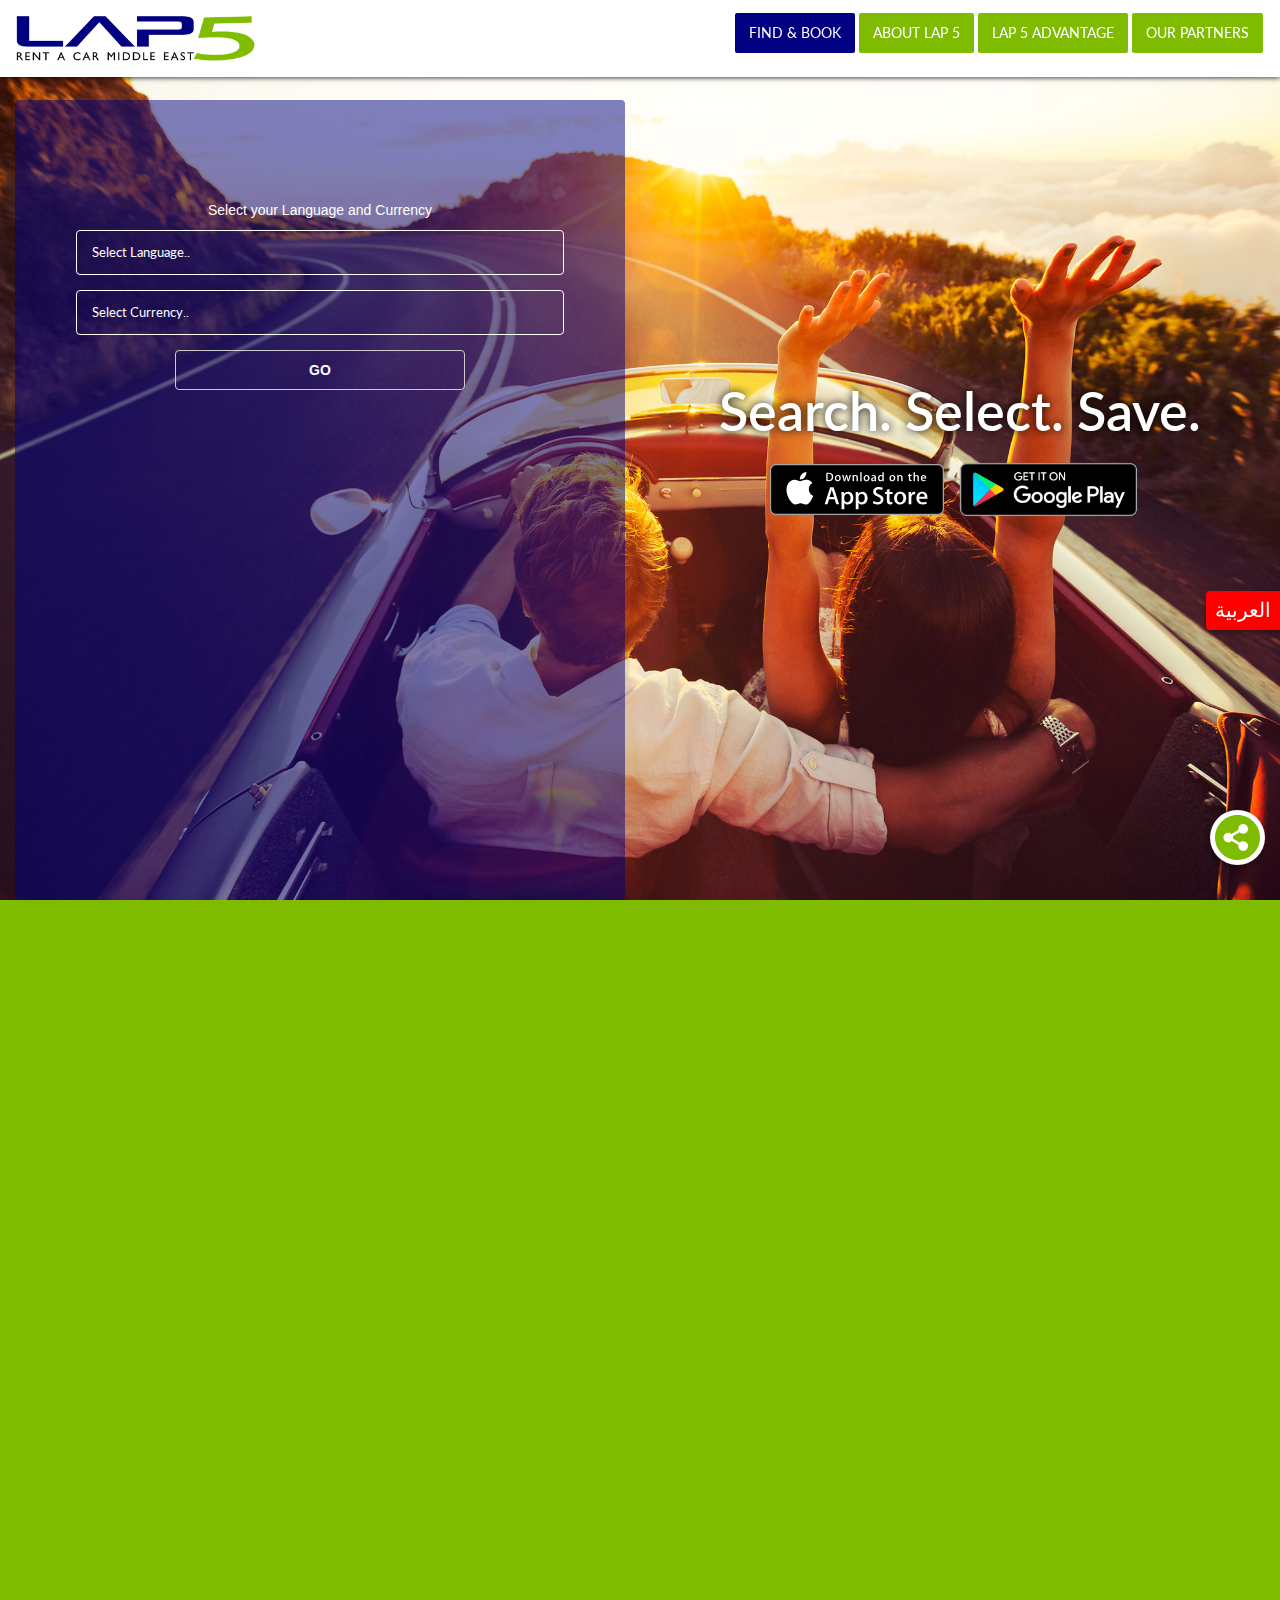
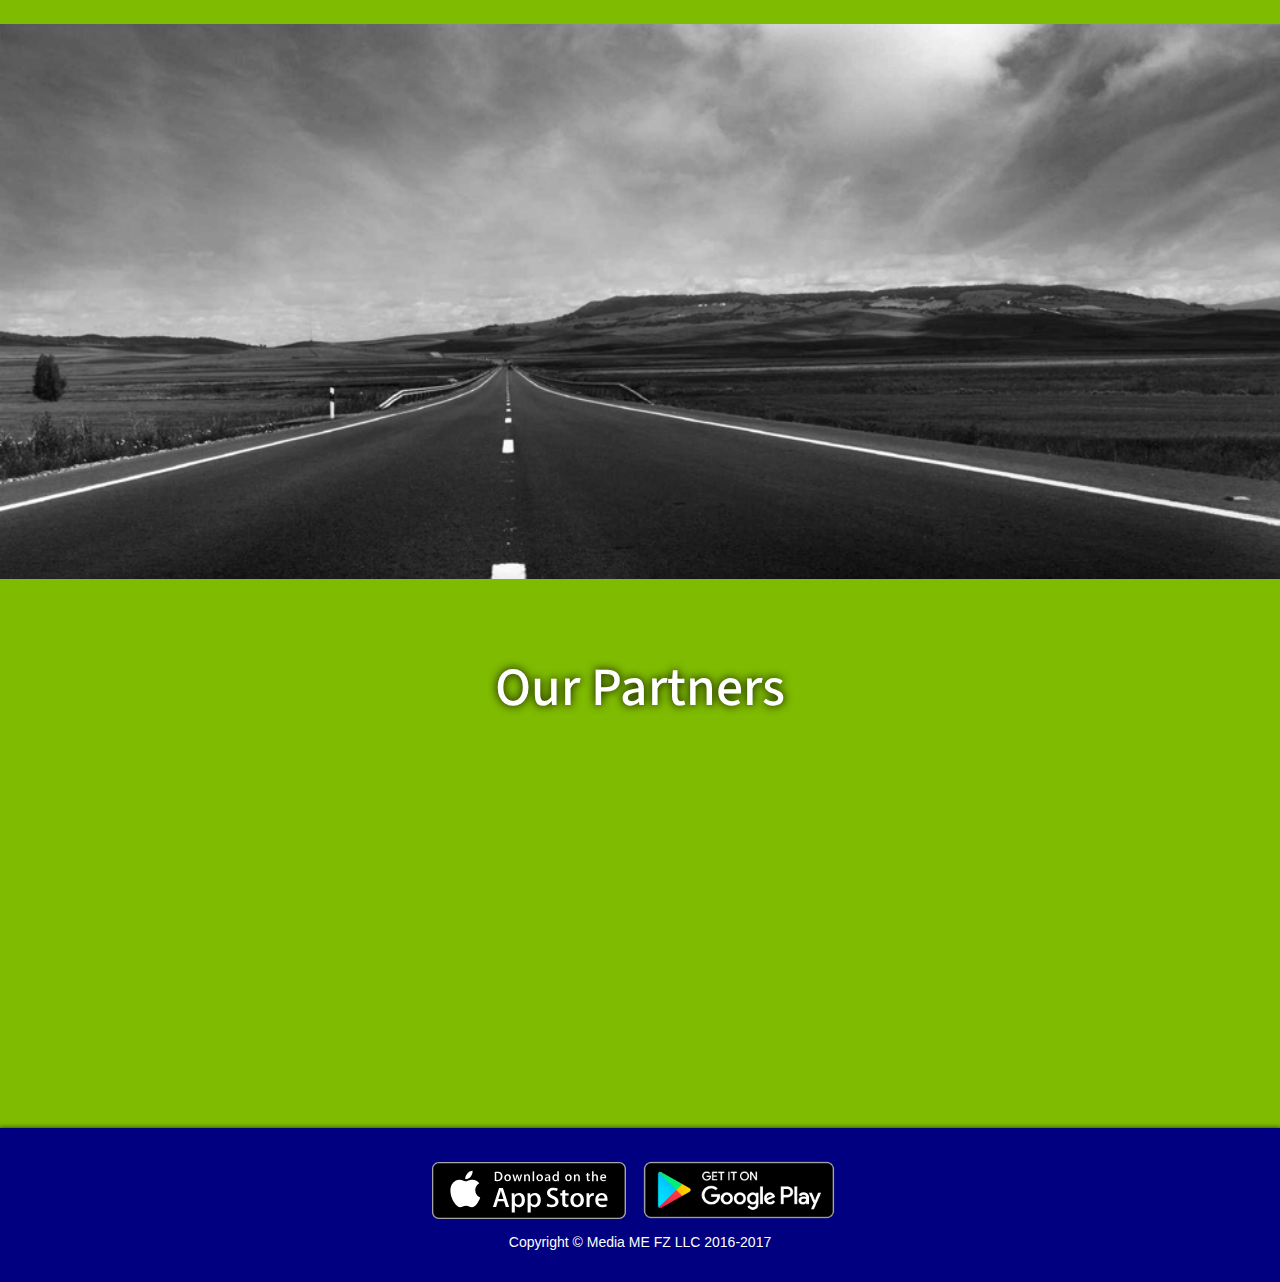
==== index.html @ 5e61e44e "changed the image and landuage test" ====
<!DOCTYPE html>
<html>
  <head>
    <meta charset="utf-8">
    <title>Lap 5 Rent A Car | Home Page</title>
    <link rel="icon" href="image/lap5_favicon.png" type="image/png">
    <meta name="description" content="Home Page of Lap5 Rent A Car, a middle east rent a car company ">
    <meta name="keywords" content="Websites,Web apps,Mobile Apps">
    <meta name="author" content="Nasruddin Shah">
    <meta name="robot" content="index,follow">
    <meta name="DC.title" content="We serve lap5 web, android and iOS apps to rent a car in middle east"/>
    <meta http-equiv="X-UA-Compatible" content="IE=edge">
    <!-- <link rel="icon" href="image/favicon.gif" type="image/gif"> -->
    <!-- <meta name="viewport" content="width=device-width, initial-scale=1.0"> -->
    <meta name="viewport" content="width=device-width, initial-scale=1.0, minimum-scale=1.0, user-scalable=yes"/>
    <link href="https://fonts.googleapis.com/css?family=Lato|Source+Sans+Pro:200" rel="stylesheet">
    <link rel="stylesheet" type="text/css" href="css/bootstrap.min.css">
    <!-- <link rel="stylesheet" href="css/reset.css" media="screen" title="no title"> -->
    <link rel="stylesheet" href="css/main.css" media="screen" title="no title">
    <script type="text/javascript" src="js/jquery-3.1.0.min.js"></script>
    <script type="text/javascript" src="js/bootstrap.min.js"></script>
    <script src="js/scrollreveal.min.js" type="text/javascript"></script>
    <script type="text/javascript" src="js/script.js"></script>
    <script type="text/javascript">
      window.onload = function() {
        $("#loader").fadeOut("slow");

        var key_val = {
          "BH" : {"country":"BH","currency":"BHD","language":"AR"},
          "EG" : {"country":"EG","currency":"EGP","language":"AR"},
          "JO" : {"country":"JO","currency":"JOD","language":"AR"},
          "KW" : {"country":"KW","currency":"KWD","language":"AR"},
          "LB" : {"country":"LB","currency":"LBP","language":"AR"},
          "LY" : {"country":"LY","currency":"LYD","language":"AR"},
          "MA" : {"country":"MA","currency":"MAD","language":"AR"},
          "OM" : {"country":"OM","currency":"OMR","language":"AR"},
          "QA" : {"country":"QA","currency":"QAR","language":"AR"},
          "SA" : {"country":"SA","currency":"SAR","language":"AR"},
          "SY" : {"country":"SY","currency":"SYP","language":"AR"},
          "TN" : {"country":"TN","currency":"TND","language":"AR"},
          "YE" : {"country":"YE","currency":"ZMW","language":"AR"},
          "IN" : {"country":"IN","currency":"INR","language":"EN"},
          "AE" : {"country":"AE","currency":"AED","language":"AR"}
        }

        var country_code;
        var lang_code;
        var curr_code;

        function get_country_code() {
            $.getJSON("http://freegeoip.net/json/", function(data) {
                country_code = data.country_code;
                func_build();
            });
        }

        function func_build() {
          $.each(key_val, function(i, j) {
              if(key_val[i].country === country_code) {
                  console.log(key_val[i].currency);
                curr_code = key_val[i].currency;
                lang_code = key_val[i].language;
                $('#curr_select option[value="Select-Curr"]').prop("selected",false);
                $('#lang_select option[value="Select-Lang"]').prop("selected",false);

                $('#curr_select option[value=' + curr_code + ']').prop("selected",true);
                $('#lang_select option[value=' + lang_code + ']').prop("selected",true);
                return false;
              }
              else {
                $('#curr_select option[value="USD"]').prop("selected",true);
                $('#lang_select option[value="EN"]').prop("selected",true);
              }
          }); 
        }
        get_country_code();
      }
    </script>
  </head>
  <body data-spy="scroll">
    <div id="share_button">
      <div id="fb"><a href="https://www.facebook.com/dialog/feed?app_id=184683071273&link=http%3A%2F%2Flap5rentacar.me%20&picture=http%3A%2F%2Fawesomists.com%2Fyazad%2FLap5_Final_logoRGB-original_400_82.png&name=Lap5%20Rent%20A%20Car%20&caption=%20&description=I'm%20using%20Lap%205%20Rent%20A%20Car..%20It's%20smooth%2C%20easy%2C%20awesome!%20No%20charge%20to%20cancel!%20Try%20it!%20&redirect_uri=http%3A%2F%2Fwww.facebook.com%2F" target="_blank"><img src="image/fb.svg"></a></div>
      <div id="google"><a href="https://plus.google.com/share?url=I'm%20using%20Lap%205%20Rent%20A%20Car.%20It's%20smooth,%20easy,%20awesome!%20No%20charge%20to%20cancel!%20Try%20it!.%20%20lap5rentacar.me" target="_blank"><img src="image/gp.svg"></a></div>
      <div id="twitter"><a href="https://twitter.com/home?status=I'm%20using%20Lap%205%20Rent%20A%20Car.%20It's%20smooth,%20easy,%20awesome!%20No%20charge%20to%20cancel!%20Try%20it!%20.%20%0Ahttps%3A//pbs.twimg.com/media/CxyxLBxUoAAbBrH.png" target="_blank"><img src="image/tw.svg"></a></div>
      <div id="share" data-toggle="tooltip" data-placement="bottom" data-original-title="Share the Joy" class="blue_tooltip"><img src="image/share.svg"></div>
    </div>

    <div>
      <a href="/lap5files/arabic.html">
        <div class="lang_switch">
          <div>العربية</div> 
        </div>
      </a>
    </div>
    <div id="wrap">
      <nav class="navbar navbar-default navbar-fixed-top">
        <div class="container-fluid">
          <div class="navbar-header">
            <button type="button" class="navbar-toggle collapsed" data-toggle="collapse" data-target="#navbar" aria-expanded="false" aria-controls="navbar">
              <span class="sr-only">Toggle navigation</span>
              <span class="icon-bar"></span>
              <span class="icon-bar"></span>
              <span class="icon-bar"></span>
            </button>
            <a class="navbar-brand" href=""><img class="img-responsive" src="image/Lap5_Final_logoRGB-original_400_82.png"></a>
          </div>
          <div id="navbar" class="navbar-collapse collapse" aria-expanded="false" style="height: 1px;">
            <ul class="nav navbar-nav navbar-right">
              <li class="active"><a href="#jumbo">FIND & BOOK</a></li>
              <li><a href="#da">ABOUT LAP 5</a></li>
              <li><a href="#adv">LAP 5 ADVANTAGE</a></li>
              <li><a href="#partners">OUR PARTNERS</a></li>
            </ul>
          </div><!--/.nav-collapse -->
        </div>
      </nav>
      <div class="container-fluid" id="jumbo">
        <div class="row">
          <div class="col-lg-6 col-md-6 col-sm-12 col-xs-12 trawler_col">
            <div class="trawler">
              <div id="curr_lang">
                <p>Select your Language and Currency</p>
                <div class="container-fluid lang_curr_select">
                  <div class="row">
                    <div class="col-md-12">
                      <form>
                        <select required id="lang_select">
                            <option value="Select-Lang" disabled selected>Select Language..</option>
                            <option value="AR" >Arabic</option>
                            <option value="EN-US">American English</option>
                            <option value="EN">English</option>
                            <option value="ZH-TW">Traditional Chinese</option>
                            <option value="ZH-HK">Chinese (Hong Kong)</option>
                            <option value="BR">Portuguese (Brazil)</option>
                            <option value="PT">Portuguese</option>
                            <option value="MX">Spanish (Mexico)</option>
                            <option value="ES">Spanish</option>
                            <option value="LV">Latvian</option>
                            <option value="LT">Lithuanian</option>
                            <option value="TH">Thai</option>
                            <option value="HR">Croatian</option>
                            <option value="ZH">Simplified Chinese</option>
                            <option value="RO">Romanian</option>
                            <option value="TL">Filipino</option>
                            <option value="CA">Catalan</option>
                            <option value="VI">Vietnamese</option>
                            <option value="TR">Turkish</option>
                            <option value="NO">Norwegian</option>
                            <option value="HU">Hungarian</option>
                            <option value="BG">Bulgarian</option>
                            <option value="FR">French</option>
                            <option value="SV">Swedish</option>
                            <option value="MK">Macedonian </option>
                            <option value="FO">Faroese</option>
                            <option value="ID">Indonesian</option>
                            <option value="DE">German</option>
                            <option value="FL">Flemish</option>
                            <option value="FI">Finnish</option>
                            <option value="KO">Korean</option>
                            <option value="CS">Czech</option>
                            <option value="IS">Icelandic</option>
                            <option value="UK">Ukrainian</option>
                            <option value="DA">Danish</option>
                            <option value="IT">Italian</option>
                            <option value="SR">Serbian</option>
                            <option value="MS">Malay</option>
                            <option value="PL">Polish</option>
                            <option value="CH">Swiss</option>
                            <option value="RU">Russian</option>
                            <option value="ET">Estonian</option>
                            <option value="NL">Dutch</option>
                            <option value="JA">Japanese</option>
                            <option value="EL">Greek</option>
                        </select>
                      </form>
                    </div>
                  </div>
                </div>
                <div class="container-fluid lang_curr_select">
                  <div class="row">
                    <div class="col-md-12">
                      <form>
                        <select required id="curr_select">
                            <option value="Select-Curr" disabled selected>Select Currency..</option>
                            <option value="AED">AED [AED]</option>
                            <option value="BHD">BHD [BHD]</option>
                            <option value="EGP">EGP [EGP]</option>
                            <option value="JOD">JOD [JOD]</option>
                            <option value="KWD">KWD [KWD]</option>
                            <option value="LBP">LBP [LBP]</option>
                            <option value="OMR">OMR [﷼]</option>
                            <option value="SAR">SAR [﷼]</option>
                            <option value="QAR">QAR [﷼]</option>
                            <option value="EUR">EUR [€]</option>
                            <option value="GBP">GBP [£]</option>
                            <option value="USD">USD [$]</option>
                            <option value="ARS">ARS [$]</option>
                            <option value="BDT">BDT [Tk]</option>
                            <option value="BGN">BGN [Лв]</option>
                            <option value="BRL">BRL [R$]</option>
                            <option value="CAD">CAD [$]</option>
                            <option value="CHF">CHF [CHF]</option>
                            <option value="CLP">CLP [$]</option>
                            <option value="CNY">CNY [¥]</option>
                            <option value="CRC">CRC [₡]</option>
                            <option value="CZK">CZK [Kč]</option>
                            <option value="DKK">DKK [kr]</option>
                            <option value="FJD">FJD [$]</option>
                            <option value="AUD">AUD [$]</option>
                            <option value="GTQ">GTQ [Q]</option>
                            <option value="HKD">HKD [HK$]</option>
                            <option value="HUF">HUF [Ft]</option>
                            <option value="IDR">IDR [Rp]</option>
                            <option value="ILS">ILS [₪]</option>
                            <option value="INR">INR [₨]</option>
                            <option value="ISK">ISK [kr]</option>
                            <option value="JPY">JPY [¥]</option>
                            <option value="KES">KES [KSh]</option>
                            <option value="KRW">KRW [₩]</option>
                            <option value="LKR">LKR [₨]</option>
                            <option value="MKD">MKD [ден]</option>
                            <option value="MMK">MMK [K]</option>
                            <option value="MOP">MOP [MOP$]</option>
                            <option value="MXN">MXN [$]</option>
                            <option value="MYR">MYR [RM]</option>
                            <option value="NAD">NAD [$]</option>
                            <option value="NGN">NGN [₦]</option>
                            <option value="NOK">NOK [kr]</option>
                            <option value="NZD">NZD [$]</option>
                            <option value="PHP">PHP [₱]</option>
                            <option value="PKR">PKR [₨]</option>
                            <option value="PLN">PLN [zł]</option>
                            <option value="RON">RON [Lei]</option>
                            <option value="RSD">RSD [PCД]</option>
                            <option value="RUB">RUB [₽]</option>
                            <option value="SEK">SEK [kr]</option>
                            <option value="SGD">SGD [$]</option>
                            <option value="THB">THB [฿]</option>
                            <option value="TRY">TRY [₺]</option>
                            <option value="TWD">TWD [NT$]</option>
                            <option value="TZS">TZS [TZS]</option>
                            <option value="UAH">UAH [₴]</option>
                            <option value="AZN">AZN [ман]</option>
                            <option value="VND">VND [₫]</option>
                            <option value="ZAR">ZAR [R]</option>
                        </select>
                      </form>
                    </div>
                  </div>
                </div>
                <div>
                  <div class="container-fluid curr_lang_btn">
                    <div class="row">
                      <div class="col-md-12">
                        <button type="button" id="cur_lan_btn" class="btn btn-default">GO</button>
                      </div>
                    </div>
                  </div>
                </div>
              </div>
              <div id="abe_ABE">
                <div id="pls_wait">Please Wait...</div>

                <style type="text/css">
                  /*.ct-grid-unit-14-14 .ct-form-field .ct-checkbox {
                      color: #0971b6;
                  }
                  #ct_s1_search_button {
                      background-color: rgba(11, 98, 81, 0) !important;
                      border-color: #FFFFFF;
                  }*/
                </style>
                <noscript>YOUR BROWSER DOES NOT SUPPORT JAVASCRIPT</noscript>
              </div>
              <script type="text/javascript">
                    var currency;
                    var language;

                    $("#cur_lan_btn").click(function() {
                      var lang = document.getElementById("lang_select");
                      var language = lang.options[lang.selectedIndex].value;
                      var curr = document.getElementById("curr_select");
                      var currency = curr.options[curr.selectedIndex].value;
                      $(this).css({'background-color':'#ffffff','color':'#0971b6'});
                      main_func(language, currency);
                      $("#curr_lang").css("display", "none");
                      $("#pls_wait").css({'display': 'block'})
                    });

                    var CT = {
                      ABE: {
                        Settings: {
                            events: [
                            {
                              ready: function() {
                                // console.log("Getting ready");
                              }
                            },
                            {
                              step1: function(e, obj, $) {
                                // console.log("I am in step 1");
                                $("#pls_wait").css({'display': 'none'})
                                switch (obj.process) {
                                  case 'start':
                                         // console.log("Start");
                                          break;
                                  case 'prerender':
                                          // console.log("prerender");
                                          break;
                                  case 'render':
                                          // console.log("render");
                                          break;
                                  case 'postrender':
                                          // console.log("postrender");
                                          break;
                                  case 'success':
                                          // console.log("success"); 
                                          break;
                                }

                              }
                            },
                            {
                              step2: function(e, obj, $) {
                                // console.log("I am in step 2");
                                switch (obj.process) {
                                  case 'start':
                                      $(".trawler").css({'padding-top':'0px'});
                                      $(".tag_n_badge").css({'display' : 'none'});
                                      $(".trawler_col").removeClass("col-lg-6");
                                      $(".trawler_col").removeClass("col-md-6");
                                      $(".trawler_col").addClass("col-lg-12");
                                      $(".trawler_col").addClass("col-md-12");
                                      // Do something...
                                      break;
                                  case 'startavail':
                                      // Do something...
                                      break;
                                  case 'render':
                                      break;
                                  case 'success':
                                      // Do something...
                                      break;
                                  case 'progressbar':
                                      // Do something...
                                      break;
                                  case 'nocar':
                                      // Do something...
                                      break;
                                }  
                              }
                            }
                          ],
                          proxyURL: 'otaproxy.php',
                          clientID: '675803',
                          // templateLayout: {
                          //   breadcrumbs: true,
                          //   // css: 'theme.css'
                          // },
                          customStyles: [
                            {
                              style_name: "myStyle.css",
                              style_path: "./css/",
                            } 
                          ],
                          // currency: currency,
                          // language: language,
                          // residenceID: 'IE',
                          theme:  {
                            primary: '#000080', // e.g #0000FF
                            secondary: '#000080', // e.g #FF0000
                            complimentary: '#FFFFFF' // e.g #000000 #0b6251
                          }
                        }
                      }
                    };
             
                    function main_func(language, currency) {
                      CT.ABE.Settings.version = '4.0';
                      CT.ABE.Settings.currency = currency;
                      CT.ABE.Settings.language = language;

                      var cts = document.createElement('script'); cts.type = 'text/javascript'; cts.async = true;
                      cts.src = '//ajaxgeo.cartrawler.com/abe' + CT.ABE.Settings.version + '/ct_loader.js?' + new Date().getTime();
                      var s = document.getElementsByTagName('script')[0]; s.parentNode.insertBefore(cts, s);
                    }
           
                    // main_func();
              </script>
            </div>
          </div>
          <div class="col-lg-6 col-md-6 col-sm-12 col-xs-12 tag_n_badge">
            <div class="row">
              <div class="col-lg-12 col-md-12 col-sm-12 col-xs-12">
                <div class="tagline">
                  <span>
                    <h1>Search. Select. Save.</h1>
                  </span>
                </div>
              </div>
            </div>
            <div class="row">
              <div class="col-lg-12 col-md-12 col-sm-12 col-xs-12">
                <div class="app_badge">
                  <span>
                    <img src="image/apple.svg" width="30%">
                    <img src="image/gbad.png" width="35%">
                  </span>
                </div>
              </div>
            </div>
          </div>
        </div>
      </div>
      <div class="container-fluid" id="da">
        
        <div class="row">
          <div class="col-lg-6 col-md-6 col-sm-12 col-xs-12">
            <h1 class="da_head"><span>Who We Are</span></h1>
            <p class="da_para">
              LAP 5 Rent A Car Middle East is the region's most responsive car rental aggregator. Working with the best car rental companies regionally, we offer you the perfect rental at the best price at the most convenient locations from the most respected companies. Compare and book car rental offers from the best rated companies. We trawl the best car rental deals for you so you're only a click away from the perfect rental experience.
            </p>
          </div>
          <div class="col-lg-6 col-md-6 col-sm-12 col-xs-12">
            <div class="right_of_abtus">
              <img src="image/Lap_app_scrn_sht_2.png">
            </div>
          </div>
        </div>
      </div>  
      <div class="container-fluid" id="adv">
        <h1 class="adv_head">The Lap 5 Advantage</h1>
        <div class="row adv_list">
          <div class="col-lg-12 col-md-12 col-sm-12 col-xs-12 pros">
      
            <p class="adv_p2"><span>Hundreds of locations</span></p>
         
            <p class="adv_p3"><span>Thousands of cars to choose</span></p>
       
            <p class="adv_p4"><span>Best prices</span></p>

            <p class="adv_p5"><span>Respected rental providers</span></p>

            <p class="adv_p6"><span>Hassle-free comparison and booking</span></p>

            <p class="adv_p7"><span>Long-term and short-term leases</span></p>
          </div>
        </div>
      </div>
      <div class="container-fluid" id="partners">
        <h1>Our Partners</h1>
        <div class="row">
          <div class="col-lg-3 col-md-3 col-sm-3 col-xs-6 partner-col-parent">
            <div class="partner-col">
              <img class="img-responsive" src="https://cdn.cartrawler.com/otaimages/vendor/large/gorentacar.jpg">
            </div>
          </div>
          <div class="col-lg-3 col-md-3 col-sm-3 col-xs-6 partner-col-parent">
            <div class="partner-col">
              <img class="img-responsive" src="https://cdn.cartrawler.com/otaimages/vendor/large/europcar.jpg">
            </div>  
          </div>
          <div class="col-lg-3 col-md-3 col-sm-3 col-xs-6 partner-col-parent">
            <div class="partner-col">
              <img class="img-responsive" src="https://cdn.cartrawler.com/otaimages/vendor/large/dollar.jpg">
            </div>
          </div>
          <div class="col-lg-3 col-md-3 col-sm-3 col-xs-6 partner-col-parent">
            <div class="partner-col">
              <img class="img-responsive" src="https://cdn.cartrawler.com/otaimages/vendor/large/thrifty.jpg">
            </div>
          </div>
        </div>

        <div class="row">  
          <div class="col-lg-3 col-md-3 col-sm-3 col-xs-6 partner-col-parent">
            <div class="partner-col">
              <img class="img-responsive" src="https://cdn.cartrawler.com/otaimages/vendor/large/avis.jpg">
            </div>
          </div>
          <div class="col-lg-3 col-md-3 col-sm-3 col-xs-6 partner-col-parent">
            <div class="partner-col">
              <img class="img-responsive" src="https://cdn.cartrawler.com/otaimages/vendor/large/white_and_black.jpg">
            </div>
          </div>
          <div class="col-lg-3 col-md-3 col-sm-3 col-xs-6 partner-col-parent">
            <div class="partner-col">
              <img class="img-responsive" src="https://cdn.cartrawler.com/otaimages/vendor/large/hertz.jpg">
            </div>
          </div>
          <div class="col-lg-3 col-md-3 col-sm-3 col-xs-6 partner-col-parent">
            <div class="partner-col">
              <img class="img-responsive" src="https://cdn.cartrawler.com/otaimages/vendor/large/sixt.jpg">
            </div>
          </div>
        </div>

        <div class="row">  
          <div class="col-lg-3 col-md-3 col-sm-3 col-xs-6 partner-col-parent">
            <div class="partner-col">
              <img class="img-responsive" src="https://cdn.cartrawler.com/otaimages/vendor/large/budget.jpg">
            </div>
          </div>
          <div class="col-lg-3 col-md-3 col-sm-3 col-xs-6 partner-col-parent">
            <div class="partner-col">
              <img class="img-responsive" src="https://cdn.cartrawler.com/otaimages/vendor/large/payless.jpg">
            </div>
          </div>
          <div class="col-lg-3 col-md-3 col-sm-3 col-xs-6 partner-col-parent">
            <div class="partner-col">
              <img class="img-responsive" src="https://cdn.cartrawler.com/otaimages/vendor/large/alamo.jpg">
            </div>
          </div>
          <div class="col-lg-3 col-md-3 col-sm-3 col-xs-6 partner-col-parent">
            <div class="partner-col">
              <img class="img-responsive" src="https://cdn.cartrawler.com/otaimages/vendor/large/diamond_lease.jpg" style="zoom:1.2">
            </div>
          </div>
        </div>
      </div>
    </div>
    <footer id="footer">
      <div class="container-fluid">
        <div class="row">
          <div class="col-lg-12 col-md-12 col-sm-12 col-xs-12">
            <div class="footer_app_badge">
              <span>
                <img id="apple_badge" src="image/apple.svg" >
                <img id="android_badge" src="image/gbad.png">
              </span>
            </div>
          </div>
        </div>
        <div class="row">
          <div class="col-lg-12 col-md-12 col-sm-12 col-xs-12">
            <div class="copyright">
                <p>Copyright © Media ME FZ LLC 2016-2017</p>
            </div>
          </div>
        </div>
      </div>
    </footer>
  </body>
</html>
---- css/main.css ----
@import url(http://fonts.googleapis.com/earlyaccess/droidarabickufi.css);
body {
  overflow-x: hidden !important;
}
body::-webkit-scrollbar {
    width: 1em;
}
body::-webkit-scrollbar-track {
    -webkit-box-shadow: inset 0 0 6px rgba(0,0,0,0.3);
}
body::-webkit-scrollbar-thumb {
  background-color: #7fbb00;
  outline: 1px solid #7fbb00;
}
.mynavbar{
}
#share_button {
  position: fixed;
  z-index: 9;
}
#share_button img {
  max-width: 100%;
  max-height: 100%;
}
#share_button #fb{
  position: fixed;
  display: none;
  right: 75px;
  bottom: 95px;
  width: 55px;
  height: 55px;
  padding: 5px;
  background-color: white;
  border-radius: 50%;
  box-shadow: 0 3px 6px rgba(0,0,0,0.16), 0 3px 6px rgba(0,0,0,0.23);
}
#share_button #google{
  position: fixed;
  display: none;
  right: 15px;
  bottom: 95px;
  width: 55px;
  height: 55px;
  padding: 5px;
  background-color: white;
  border-radius: 50%;
  box-shadow: 0 3px 6px rgba(0,0,0,0.16), 0 3px 6px rgba(0,0,0,0.23);
}
#share_button #twitter{
  position: fixed;
  display: none;
  right: 75px;
  bottom: 35px;
  width: 55px;
  height: 55px;
  padding: 5px;
  background-color: white;
  border-radius: 50%;
  box-shadow: 0 3px 6px rgba(0,0,0,0.16), 0 3px 6px rgba(0,0,0,0.23);
}
#share_button #share{
  position: fixed;
  right: 15px;
  bottom: 35px;
  width: 55px;
  height: 55px;
  padding: 5px;
  background-color: white;
  border-radius: 50%;
  box-shadow: 0 3px 6px rgba(0,0,0,0.16), 0 3px 6px rgba(0,0,0,0.23);
}
.blue_tooltip + .tooltip > .tooltip-inner {
  background-color: #000080;
  width: 100px;
}
.lang_switch {
  position: fixed;
  bottom: 30vh;
  background-color: red;
  border-bottom-left-radius: 4px;
  border-top-left-radius: 4px;
  right: 0px;
  color: #ffffff;
  padding: 5px 9px;
  /*padding-left: ;*/
  box-shadow: 0 3px 6px rgba(0,0,0,0.16), 0 3px 6px rgba(0,0,0,0.23);
  font-family: 'Droid Arabic Kufi', serif;
  font-size: 20px;
  /*font-weight: 600;*/
  /*font-family: 'Lato', sans-serif;*/
  z-index: 9;
}
.navbar-default {
    background-color: #ffffff;
    border-color: rgba(231, 231, 231, 0);
}
.navbar {
    position: fixed;
    min-height: 50px;
    box-shadow : rgba(0, 0, 0, 0.74902) 0px 1px 5px 0px;
    width: 100%;
    padding: 1%;
    z-index: 1001;
}
.navbar>.container-fluid .navbar-brand {
    margin-left: 0px;
}
.navbar-right {
  float: right!important;
  margin-right: 0px;
}
.navbar-brand {
    float: left;
    /*width: 100%;*/
    height: 50px;
    padding: 0px;
    font-size: 18px;
    line-height: 20px;
}
.navbar-default .navbar-toggle {
  z-index: 99;
}

.navbar-brand img {
  height: 100%;
  /*-webkit-filter: drop-shadow( 0px 0px 1px #fff );
  -moz-filter: drop-shadow( 0px 0px 1px #fff );
  -ms-filter: drop-shadow( 0px 0px 1px #fff );
  filter: drop-shadow( 0px 0px 1px #fff );*/
}

.navbar ul li{
  background-color: #7fbb00 ;/* #0b0056 and #ffffff */
  margin-right: 4px;
  border-radius: 2px;
  font-family: 'Lato', sans-serif;
  font-size: 14px;
}
.navbar ul li.active {
  background-color: #000080;
}
.navbar-default .navbar-nav>li>a {
  color:  #ffffff;
  padding-top: 10px;
  padding-bottom: 10px;
  padding-right: 14px;
  padding-left: 14px;
}
.navbar-default .navbar-nav>.active>a {
  color: rgb(255, 249, 249);
  background-color: rgba(231, 231, 231, 0);
}
.navbar-default .navbar-nav>.active>a:hover {
    color: #ffffff;
    background-color: rgba(231, 231, 231, 0);
}
#distant {
  min-height: 100px;
}
#jumbo{
  height: 100vh;
  background-image: url(../image/joy_ride_in_car_BG.jpg);
  background-size: cover;
  background-position: center;
}

.trawler{
  height: 75vh;
  width: 100%;
  background-color: rgba(0, 0, 128, 0.5);
  /*padding-top: 100px;*/
  position: relative;
  border-radius: 4px;
  top: 100px;
  /*margin-left: 20px;*/
  /*overflow-y: auto;*/
}
.trawler::-webkit-scrollbar {
    width: .8em;
}
.trawler::-webkit-scrollbar-track {
    -webkit-box-shadow: inset 0 0 6px rgba(0,0,0,0.3);
}
.trawler::-webkit-scrollbar-thumb {
  background-color: #000080;
  outline: 1px solid #7fbb00;
}
#pls_wait {
  /*position: absolute;*/
  margin-top: 75px;
  display: none;
  text-align: center;
  color: #ffffff;
  font-family: 'Lato', sans-serif;
  font-size: 18px;
}
.tagline{
  display: table;
  width: 100%; 
  height: 50vh;
}
.tagline span{
  display: table-cell;
  vertical-align : bottom ; 
}
.tagline span h1 {
  font-size: 54px;
  font-weight: 600;
  text-align: center;
  color: white;
  font-family: 'Lato', sans-serif;
  text-shadow: 0px 0px 10px black;
}
.app_badge {
  text-align: center;
}

#da {
  background-color: #7fbb00;
  /*background: #43cea2; /* fallback for old browsers */
  /*background: -webkit-linear-gradient(to left, #43cea2 , #185a9d);  Chrome 10-25, Safari 5.1-6 */
  /*background: linear-gradient(to left, #43cea2 , #185a9d);  W3C, IE 10+/ Edge, Firefox 16+, Chrome 26+, Opera 12+, Safari 7+ */
}

#da h1{
  font-size: 54px;
  text-align: center;
  color: white;
  font-family: 'Source Sans Pro', sans-serif;
  position: relative;
  top: 80px;
}
#da p{
  position: relative;
  margin-top: 100px;
  margin-bottom: 50px;
  color: white;
  font-family: 'Source Sans Pro', sans-serif;
  font-size: 30px;
  padding: 0 50px;
  line-height: 1.5;
  text-align: justify;
}
.right_of_abtus {
  height: 100%;
  text-align: center;  
  font: 0/0 a;    
}
.right_of_abtus:before {
  content: ' ';
  display: inline-block;
  vertical-align: middle;  
  height: 100%;
}
.right_of_abtus img{
   display: inline-block;
   vertical-align: middle;  /* vertical alignment of the inline element */
   font: 16px/1 Arial sans-serif;        /* <-- reset the font property */
   width: 100%;
   margin-top: 100px;
}
#adv{
  background-image: url(../image/bg_2_test.png);
  background-size: cover;
  background-position: center;
  padding-bottom: 35px;
  /*background: #43cea2; /* fallback for old browsers */
  /*background: -webkit-linear-gradient(to left, #7fbb00 , #000080); /* Chrome 10-25, Safari 5.1-6 */
  /*background: linear-gradient(to left, #7fbb00 , #000080); /* W3*/C, IE 10+/ Edge, Firefox 16+, Chrome 26+, Opera 12+, Safari 7+ */
}

/* .pro_head{
  position: relative;
 
} */
#adv h1 {
  font-size: 54px;
  text-align: center;
  color: white;
  font-family: 'Source Sans Pro', sans-serif;
  text-shadow: 0px 0px 10px black;
  margin-top: 85px;
  /*margin-bottom: 30px;*/
}
#adv .adv_list {
      margin-top: 45px;
}
.pros {
  padding: 0 6%;
}
.pros p {
  color: #2b2b2b;
  font-family: 'Source Sans Pro', sans-serif;
  font-size: 25px;
  font-weight: 600;
  text-align: center;
  line-height: 1;
  margin-bottom: 30px;
}
.pros p span {
  padding: 5px 10px;
  background-color: #ffffff;
  box-shadow: 0 3px 6px rgba(0,0,0,0.16), 0 3px 6px rgba(0,0,0,0.23);
}
.pros p::before {
  /*content: '\02758';*/
  font-size: 24px;
  width: 20px;
  height: 40px;
  background-color: red;
  color: red;
}

#partners{
  /*height: 100vh;*/
  /*background-image: url(bg3.jpeg);*/
  /*background-position: center;*/
  /*background-size: cover;*/
  background-color: #7fbb00;
  /*background: #43cea2;  fallback for old browsers */
  /*background: -webkit-linear-gradient(to left, #43cea2 , #185a9d); /* Chrome 10-25, Safari 5.1-6 */
  /*background: linear-gradient(to left, #43cea2 , #185a9d);  W3C, IE 10+/ Edge, Firefox 16+, Chrome 26+, Opera 12+, Safari 7+ */
  top: 100px;
  padding-bottom: 40px;
}
#partners h1{
  font-size: 54px;
  text-align: center;
  color: white;
  font-family: 'Source Sans Pro', sans-serif;
  text-shadow: 0px 0px 10px black;
  margin-top: 80px;
  margin-bottom: 40px;
}
.partner-col {
  width: 100%;
  height: 60px;
  padding: 10px 0px;
  background-color: #ffffff;
  box-shadow: 0 3px 6px rgba(0,0,0,0.16), 0 3px 6px rgba(0,0,0,0.23);
  /*margin: 0px 10px 20px 10px; */
  margin-bottom: 50px;
}
.partner-col img {
  margin: 0 auto;
}
.partner-col-parent {
  padding: 0px 4% 0px 4%;
}
#footer{
  background-color: #000080;
  width: 100%;
  min-height: 100px;
  position: relative;;
  padding: 20px;
  box-shadow : rgba(0, 0, 0, 0.74902) 0px 1px 5px 0px;
  box-shadow: rgba(0, 0, 0, 0.74902) 0px 1px 5px 1px;
}

/* For Cartrawler block */
.lang_curr_select {
  width: 80%;
  height: 45px;
  border: 1px solid #ffffff;
  border-radius: 4px;
  background: rgba(255, 255, 255, 0);
  margin-bottom: 15px;
}
.lang_curr_select select {
  position: relative;
  display: block;
  min-width: 100%;
  width: 100%;
  padding-right: 45px;
  padding-bottom: .25em;
  font-family: 'Lato', sans-serif;
  padding-top: .8em;
  /*padding-left: 6px;*/
  color: #ffffff;
  border: 0;
  background: transparent;
  outline: 0;
  -webkit-appearance: none;
  z-index: 1;
  cursor: pointer;
  line-height: 1.7;
  font-size: 13px;
}
#curr_lang {
  /*margin-top: 50px;*/
}
#curr_lang p{
  color: #ffffff;
  text-align: center;
}
.lang_curr_select select option{
  color: #454545;
}
.lang_curr_select select:invalid { 
  color: #a89f9f; 
}
.curr_lang_btn {
  text-align: center;
}
#cur_lan_btn {
  background: none;
  color: #ffffff;
  font-weight: 600;
  width: 50%;
  height: 40px;
}
/*#cur_lan_btn:hover {
  background-color: #ffffff;
  color: #0971b6;
}*/
#back_home {
  position: absolute;
  top: 20px;
  left: 15px;
  z-index: 10;
  display: none;
}
.copyright {
    text-align: center;
    color: #ffffff;
}
.footer_app_badge {
  text-align: center;
}
#apple_badge {
  width: 16%
}
#android_badge {
  width: 18%;
}

@media only screen and (max-device-width: 480px) {

}

@media (max-width:767px) { 
  .navbar-brand img {
    /*margin: 0 auto;*/
    height: 85%;
  }
  .container-fluid>.navbar-header {
    margin-right: 0px;
    margin-left: 0px; 
  }
  .navbar-default .navbar-toggle .icon-bar {
    background-color: #000080;
  }
  .navbar>.container-fluid .navbar-brand {
    position: absolute;
    margin-top: 8px;
  }
  .navbar-default .navbar-collapse {
    border-color: rgba(231, 231, 231, 0);
    border-top: 0px solid transparent;
    -webkit-box-shadow: inset 0 0px 0 rgba(255,255,255,.1);
    box-shadow: inset 0 0px 0 rgba(255,255,255,.1);
  }
  .navbar ul li {
    margin-bottom: 2px;
  }
  .trawler{
      margin-left: 0px;
      /*top: 80px;*/
  }
  .navbar-default .navbar-toggle {
    border: 2px solid #000080;
    border-radius: 0px;
  }
  .tagline{
    display: none;
    height: 6vh;
  }
  .app_badge {
    display: none;
  }
  #da h1{ 
    top: 100px;
  }
  #da p {
    margin-top: 110px;
    font-size: 24px;
    line-height: 1;
    text-align: justify;
  }
  .pro_head h1 {
    font-size: 30px;
    font-weight: 600;
    text-shadow: 0px 0px 10px black;
  }
  .pros {
    margin-bottom: 5px;
  }
  .pros p {
    font-size: 20px;
  }
  #da h1{
    font-size: 40px;
  }
  #adv h1 {
    font-size: 40px;
  }
  #partners h1 {
    font-size: 40px;
  }
  .right_of_abtus img {
    margin-top: 0px;
  }
  .trawler_col {
    padding-left: 5px;
    padding-right: 5px;
  }
  .footer_app_badge {
    text-align: center;
  }
  #apple_badge {
    width: 30%
  }
  #android_badge {
    width: 35%;
  }
}

@media only screen and (min-width: 768px) and (max-width: 991px)  { 
    .navbar-brand img {
      height: 85%;
    }
    .trawler{
      margin-left: 0px;
      top: 80px;
    }
    .tagline{
      display: none;
      height: 6vh;
    }
    .right_of_abtus img {
      margin-top: 0px;
    }
    .app_badge {
      display: none;
    }
}

@media only screen and (min-width: 992px) and (max-width: 1024px)  { 
    #da p{ 
      font-size: 25px;
    }

}
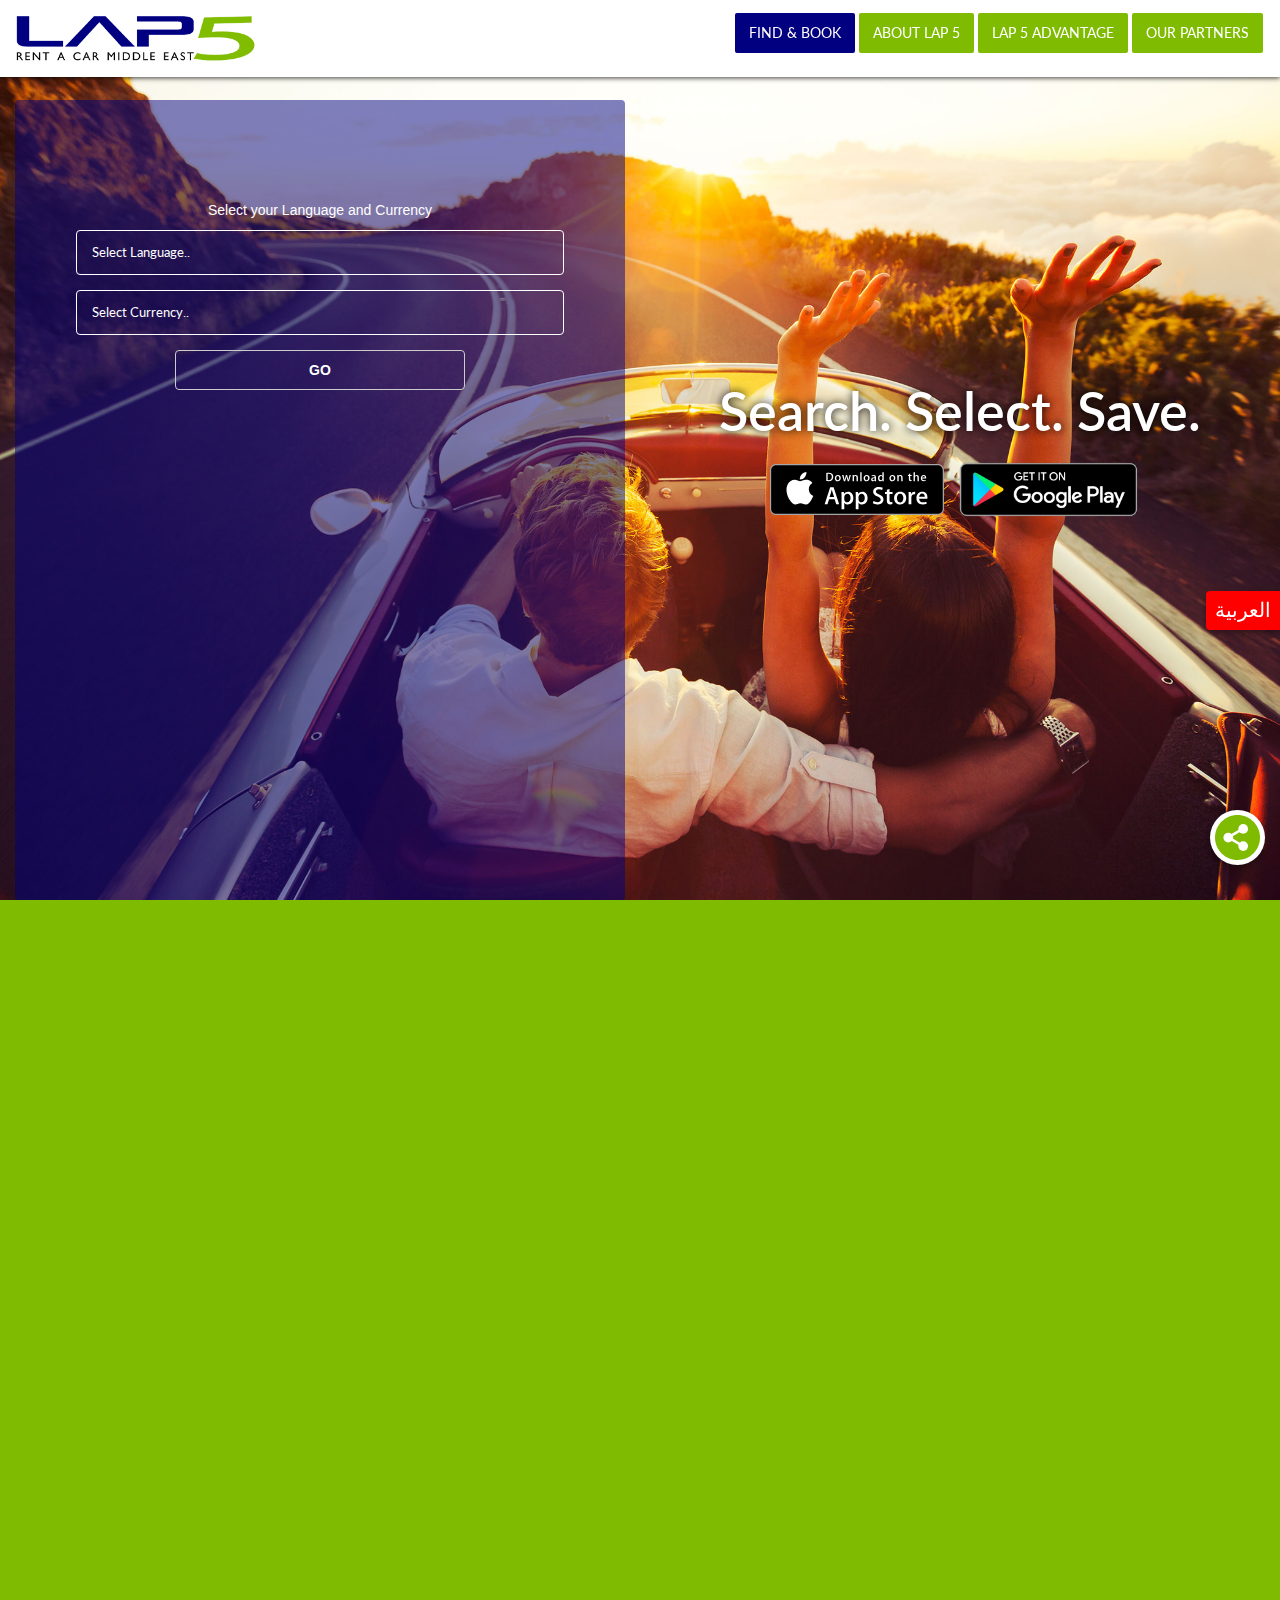
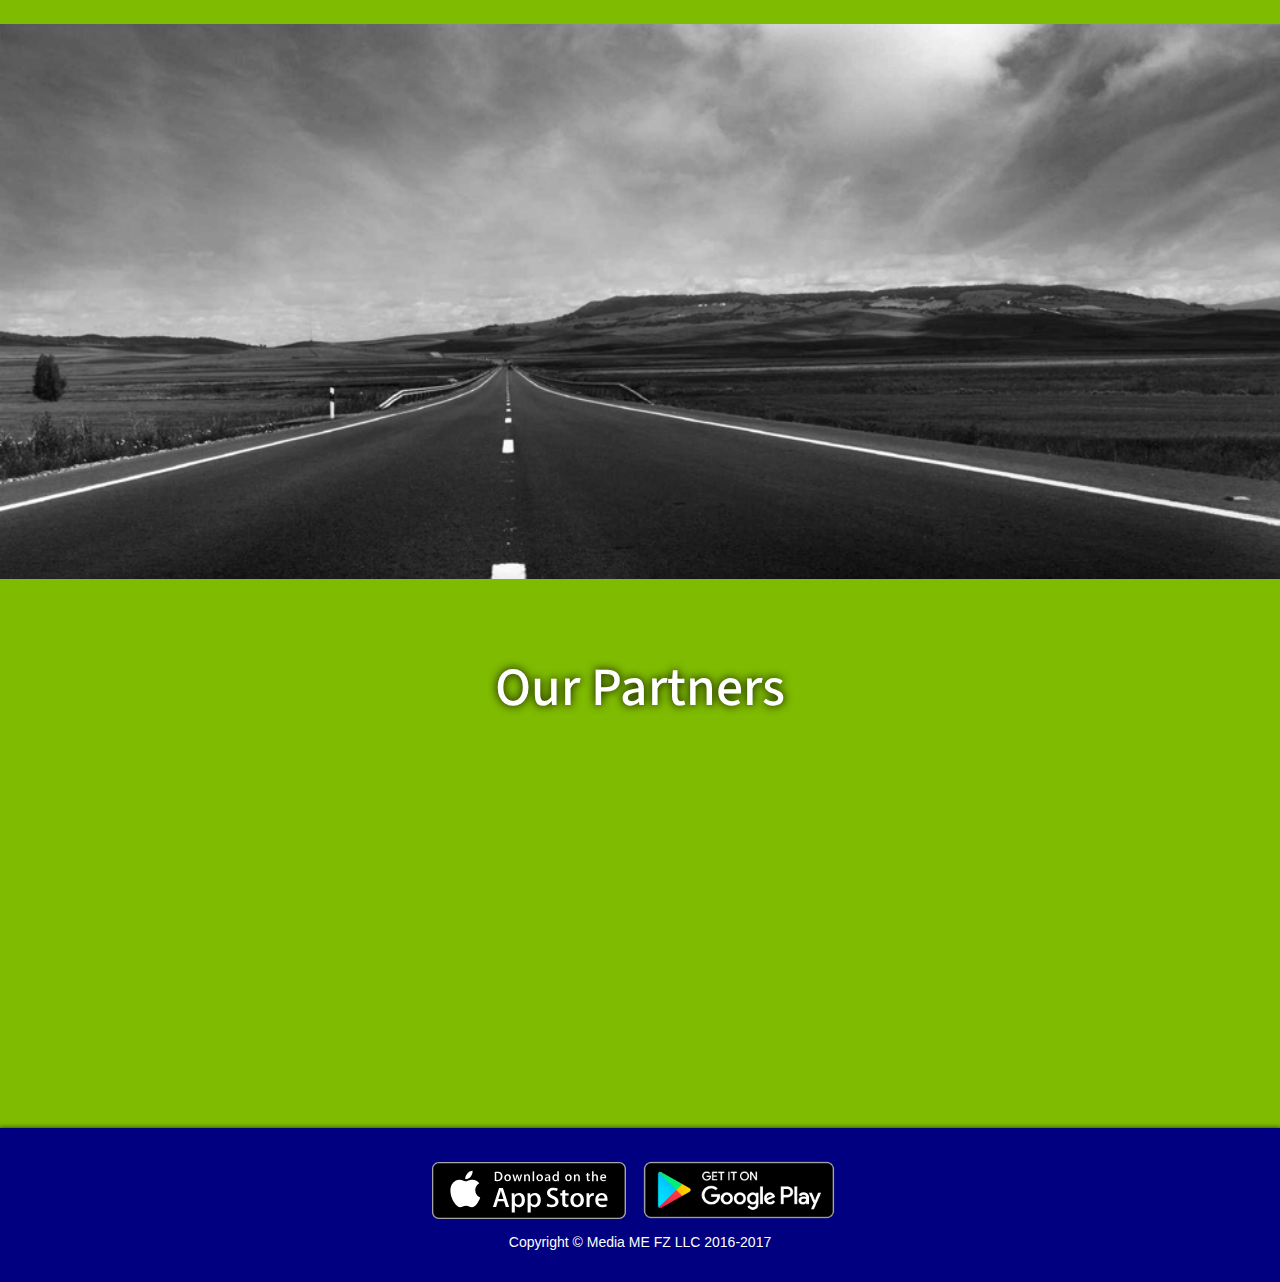
==== commit 7eba4a2e: "changed links" ====
--- a/index.html
+++ b/index.html
@@ -21,9 +21,20 @@
     <script type="text/javascript" src="js/bootstrap.min.js"></script>
     <script src="js/scrollreveal.min.js" type="text/javascript"></script>
     <script type="text/javascript" src="js/script.js"></script>
+    <style type="text/css">
+      .spin_loader {
+          position: fixed;
+          left: 0px;
+          top: 0px;
+          width: 100%;
+          height: 100%;
+          z-index: 9999;
+          background: url(image/spin.gif) center no-repeat #fff;
+      }
+    </style>
     <script type="text/javascript">
       window.onload = function() {
-        $("#loader").fadeOut("slow");
+        $(".spin_loader").fadeOut("slow");
 
         var key_val = {
           "BH" : {"country":"BH","currency":"BHD","language":"AR"},
@@ -78,6 +89,7 @@
     </script>
   </head>
   <body data-spy="scroll">
+    <div class="spin_loader"></div>
     <div id="share_button">
       <div id="fb"><a href="https://www.facebook.com/dialog/feed?app_id=184683071273&link=http%3A%2F%2Flap5rentacar.me%20&picture=http%3A%2F%2Fawesomists.com%2Fyazad%2FLap5_Final_logoRGB-original_400_82.png&name=Lap5%20Rent%20A%20Car%20&caption=%20&description=I'm%20using%20Lap%205%20Rent%20A%20Car..%20It's%20smooth%2C%20easy%2C%20awesome!%20No%20charge%20to%20cancel!%20Try%20it!%20&redirect_uri=http%3A%2F%2Fwww.facebook.com%2F" target="_blank"><img src="image/fb.svg"></a></div>
       <div id="google"><a href="https://plus.google.com/share?url=I'm%20using%20Lap%205%20Rent%20A%20Car.%20It's%20smooth,%20easy,%20awesome!%20No%20charge%20to%20cancel!%20Try%20it!.%20%20lap5rentacar.me" target="_blank"><img src="image/gp.svg"></a></div>
@@ -86,7 +98,7 @@
     </div>
 
     <div>
-      <a href="/lap5files/arabic.html">
+      <a href="http://awesomists.com/lap5files/WebCar5Lap/arabic.html">
         <div class="lang_switch">
           <div>العربية</div> 
         </div>
@@ -423,7 +435,7 @@
           </div>
           <div class="col-lg-6 col-md-6 col-sm-12 col-xs-12">
             <div class="right_of_abtus">
-              <img src="image/Lap_app_scrn_sht_2.png">
+              <img src="image/iPhone-7-Four-Colors-Mockup_black_english_reduce_size.png">
             </div>
           </div>
         </div>
--- a/css/main.css
+++ b/css/main.css
@@ -173,7 +173,7 @@
   border-radius: 4px;
   top: 100px;
   /*margin-left: 20px;*/
-  /*overflow-y: auto;*/
+  overflow-y: auto;
 }
 .trawler::-webkit-scrollbar {
     width: .8em;
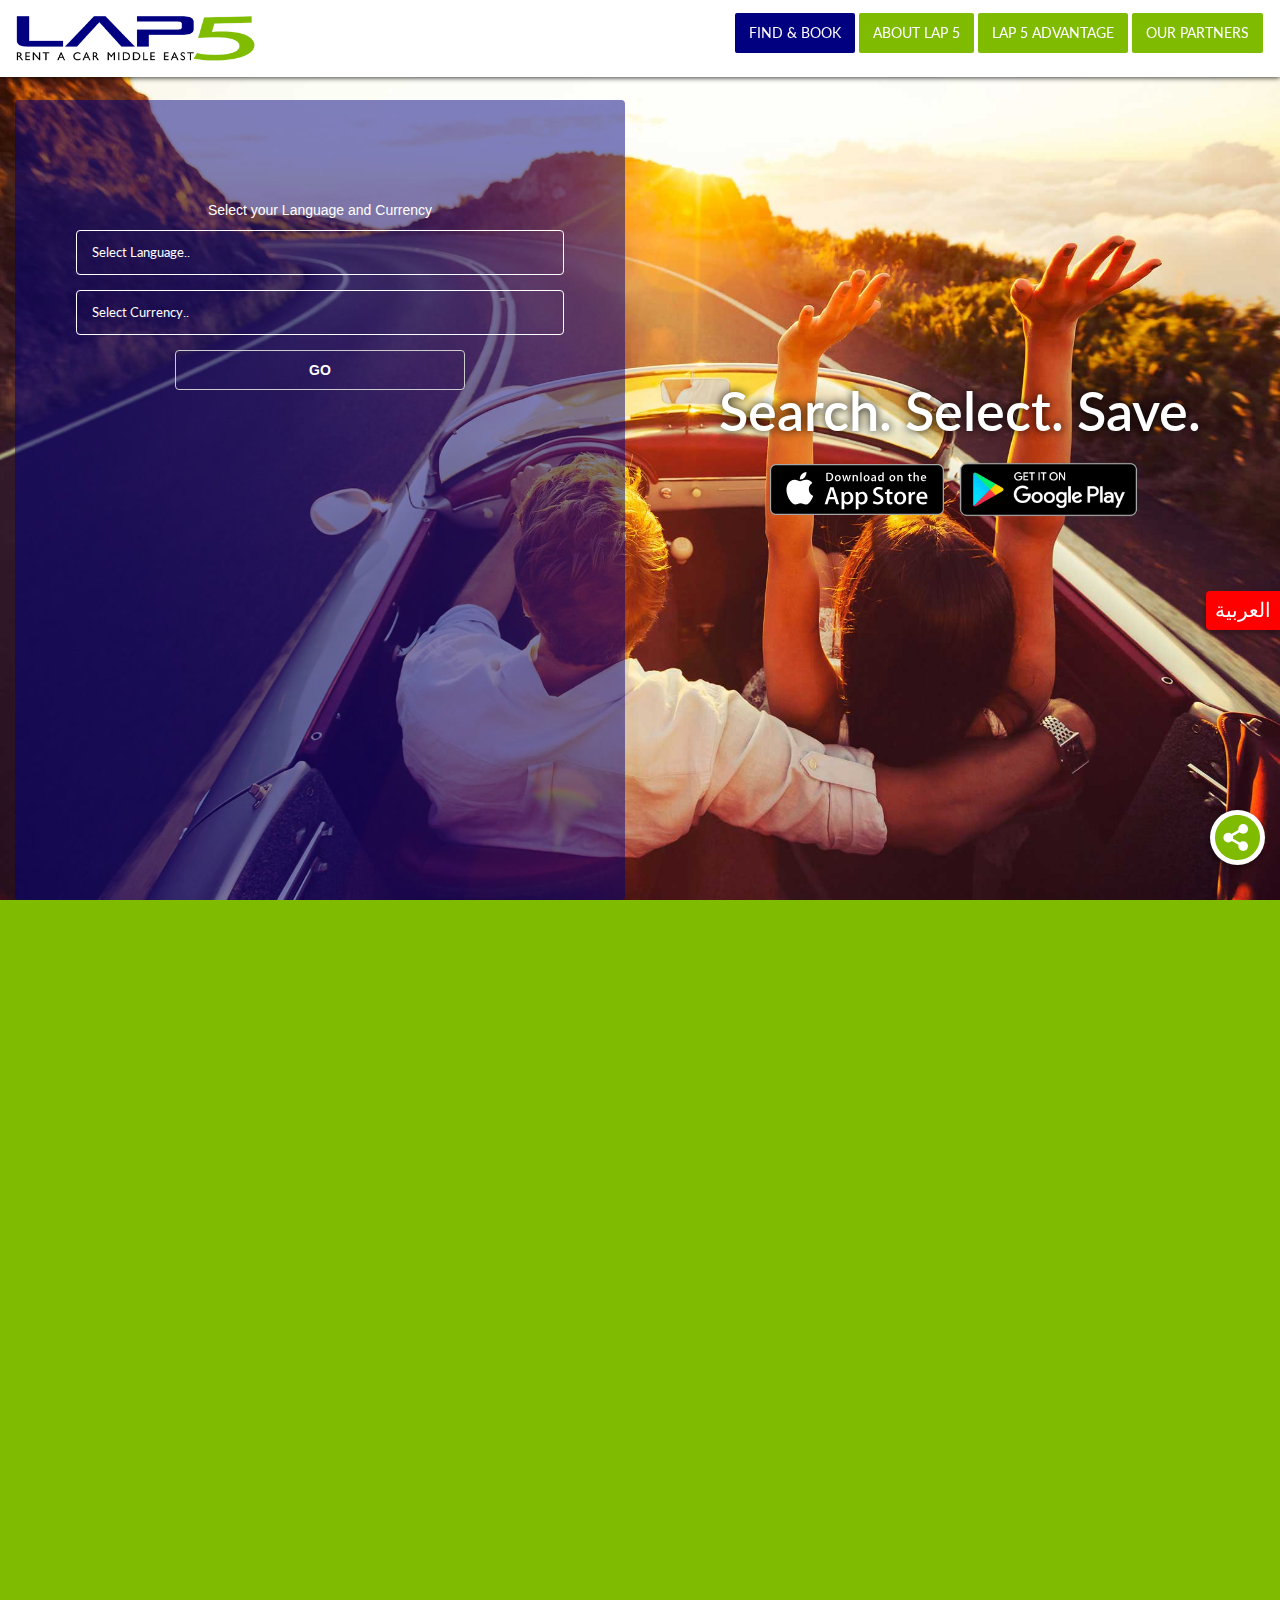
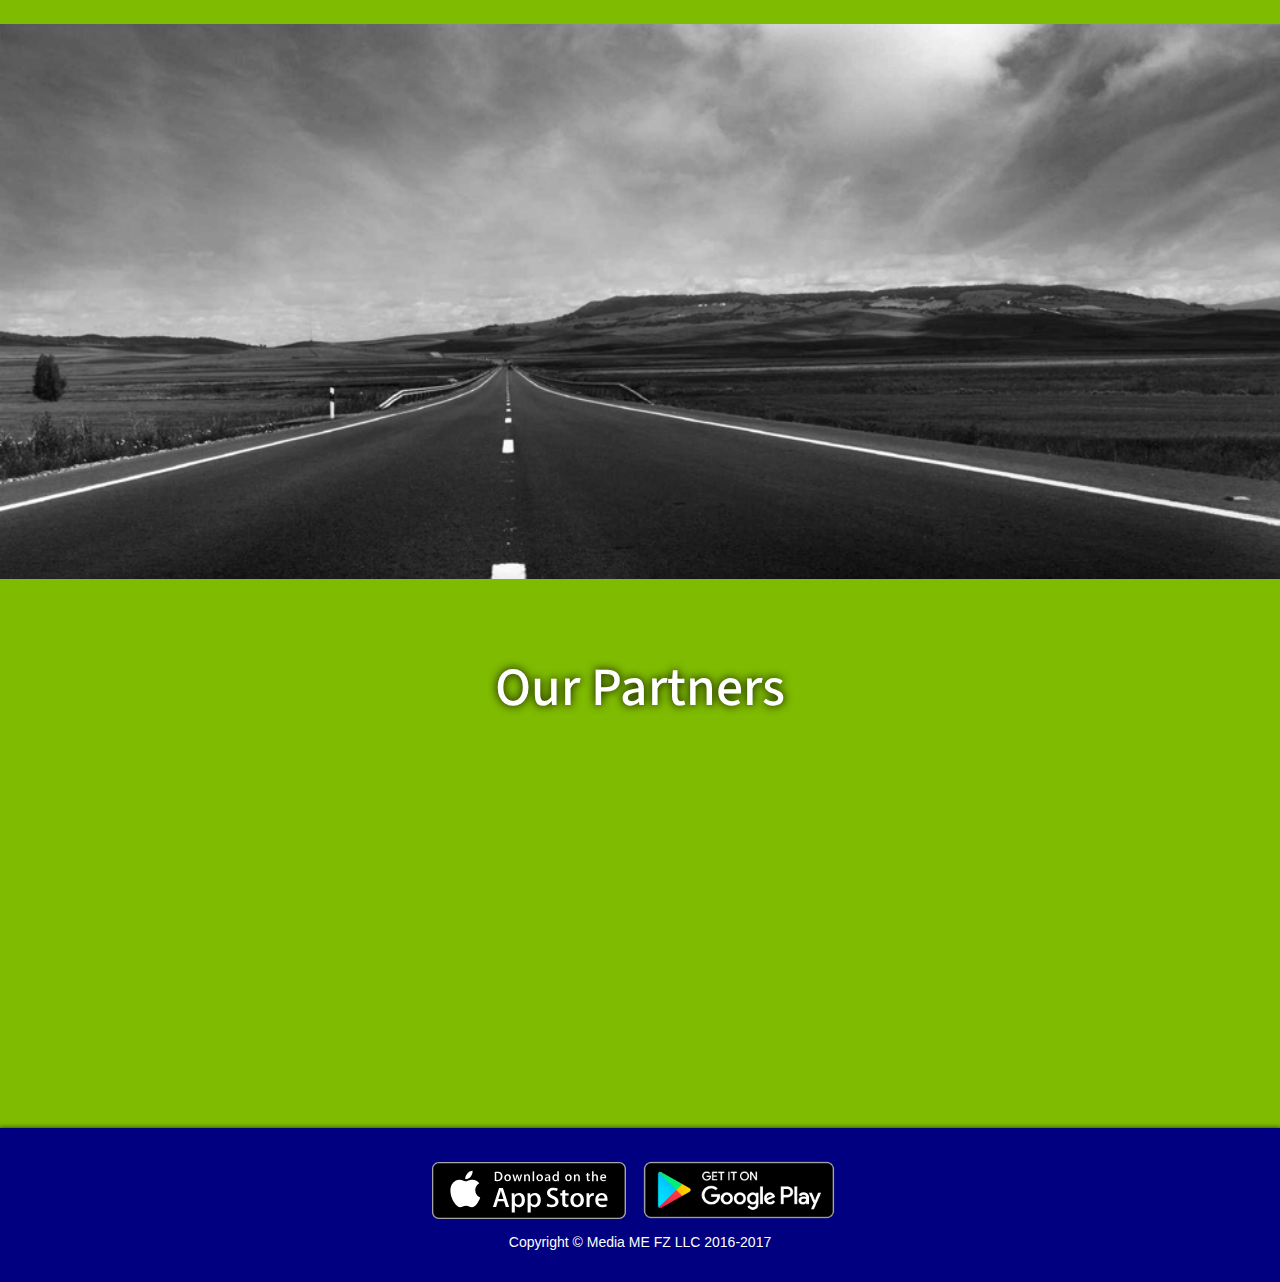
==== commit b7a46eef: "image size cropped for lady" ====
--- a/index.html
+++ b/index.html
@@ -98,7 +98,7 @@
     </div>
 
     <div>
-      <a href="http://awesomists.com/lap5files/WebCar5Lap/arabic.html">
+      <a href="http://lap5rentacar.com/arabic.html">
         <div class="lang_switch">
           <div>العربية</div> 
         </div>
@@ -281,6 +281,18 @@
                       background-color: rgba(11, 98, 81, 0) !important;
                       border-color: #FFFFFF;
                   }*/
+                  #ct_no_cars>.ct-palette-p-color {
+                    color: #ffffff !important;
+                  }
+                  #ct_s1_pickup_time option {
+                    color: #000000;
+                  }
+                  #ct_s1_dropoff_time option {
+                    color: #000000;
+                  }
+                  #ct_no_cars .ct_grid-row li {
+                    color: #ffffff !important;
+                  }
                 </style>
                 <noscript>YOUR BROWSER DOES NOT SUPPORT JAVASCRIPT</noscript>
               </div>
--- a/css/main.css
+++ b/css/main.css
@@ -159,7 +159,7 @@
 }
 #jumbo{
   height: 100vh;
-  background-image: url(../image/joy_ride_in_car_BG.jpg);
+  background-image: url(../image/joy_ride_in_car_BG_web.jpg);
   background-size: cover;
   background-position: center;
 }
@@ -463,6 +463,9 @@
   .navbar ul li {
     margin-bottom: 2px;
   }
+  #jumbo{
+    background-image: url(../image/joy_ride_in_car_BG_crop_lady_web.jpg);
+  }
   .trawler{
       margin-left: 0px;
       /*top: 80px;*/
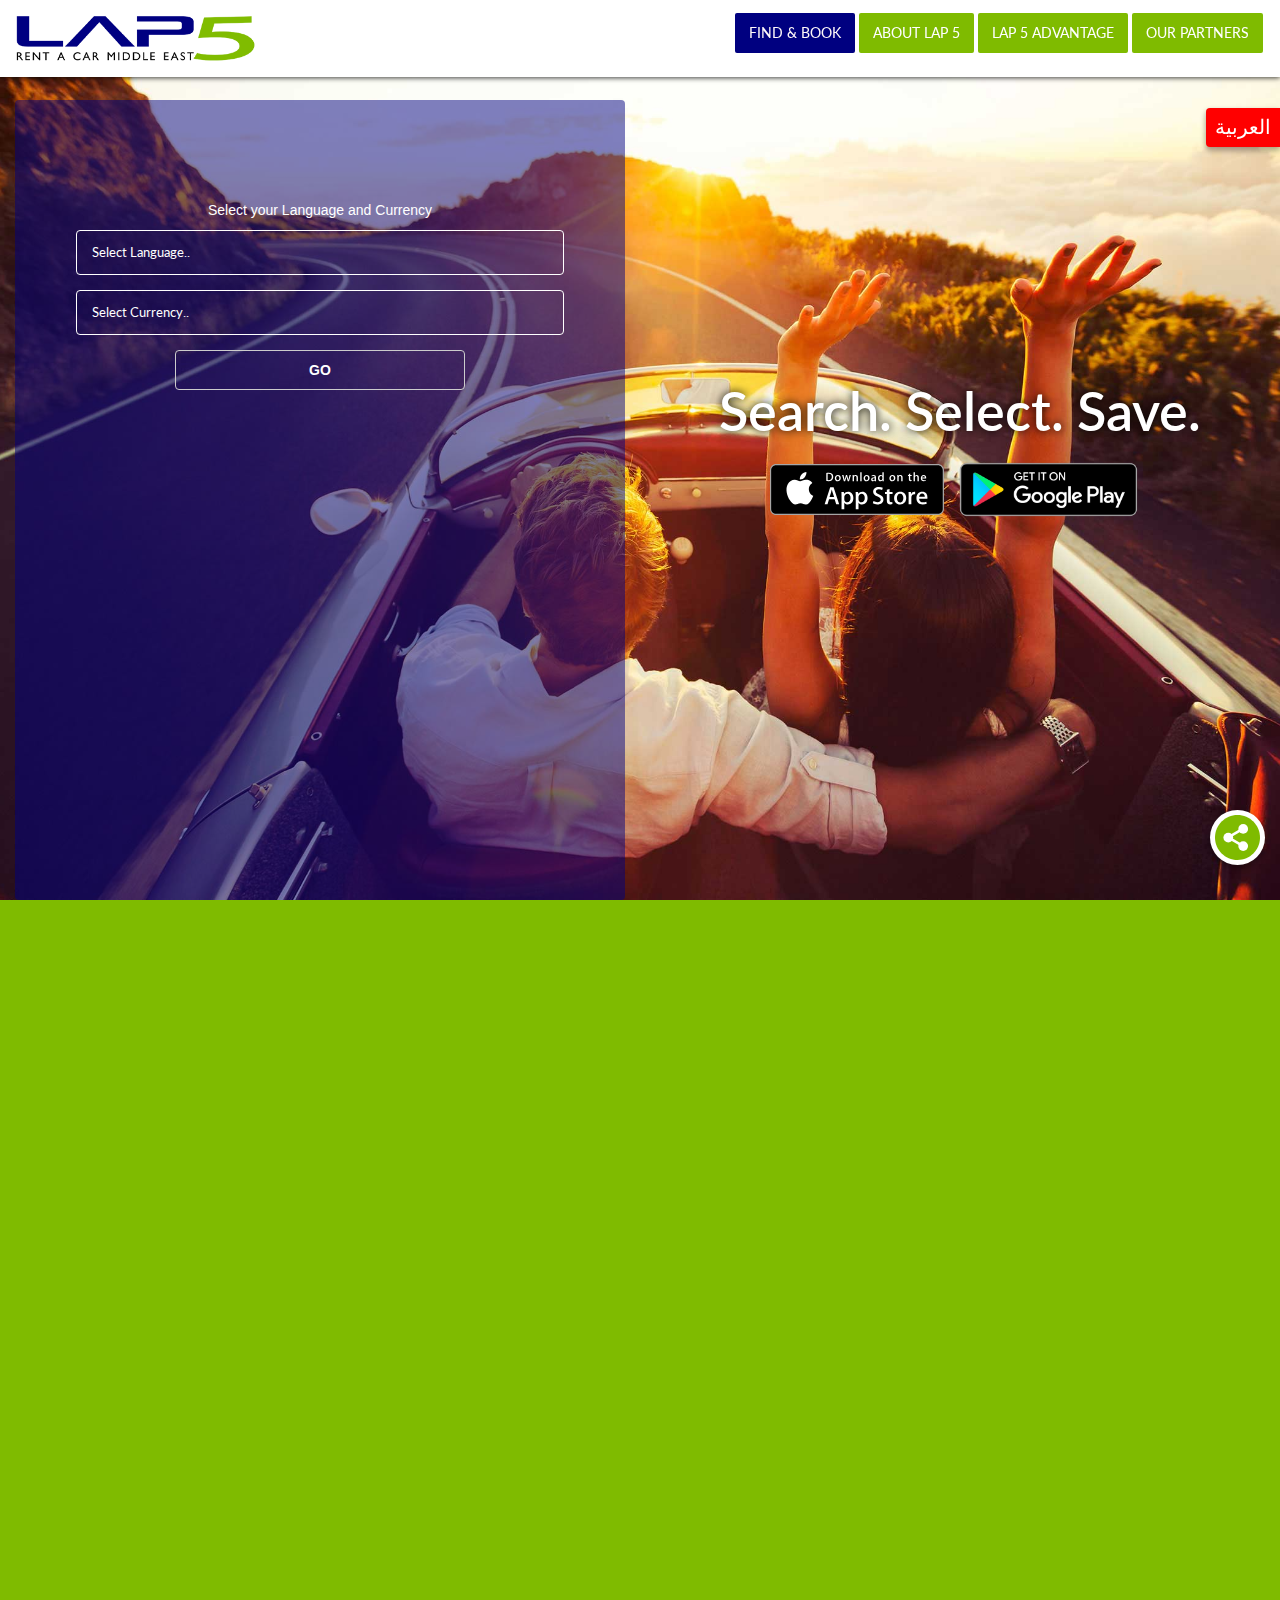
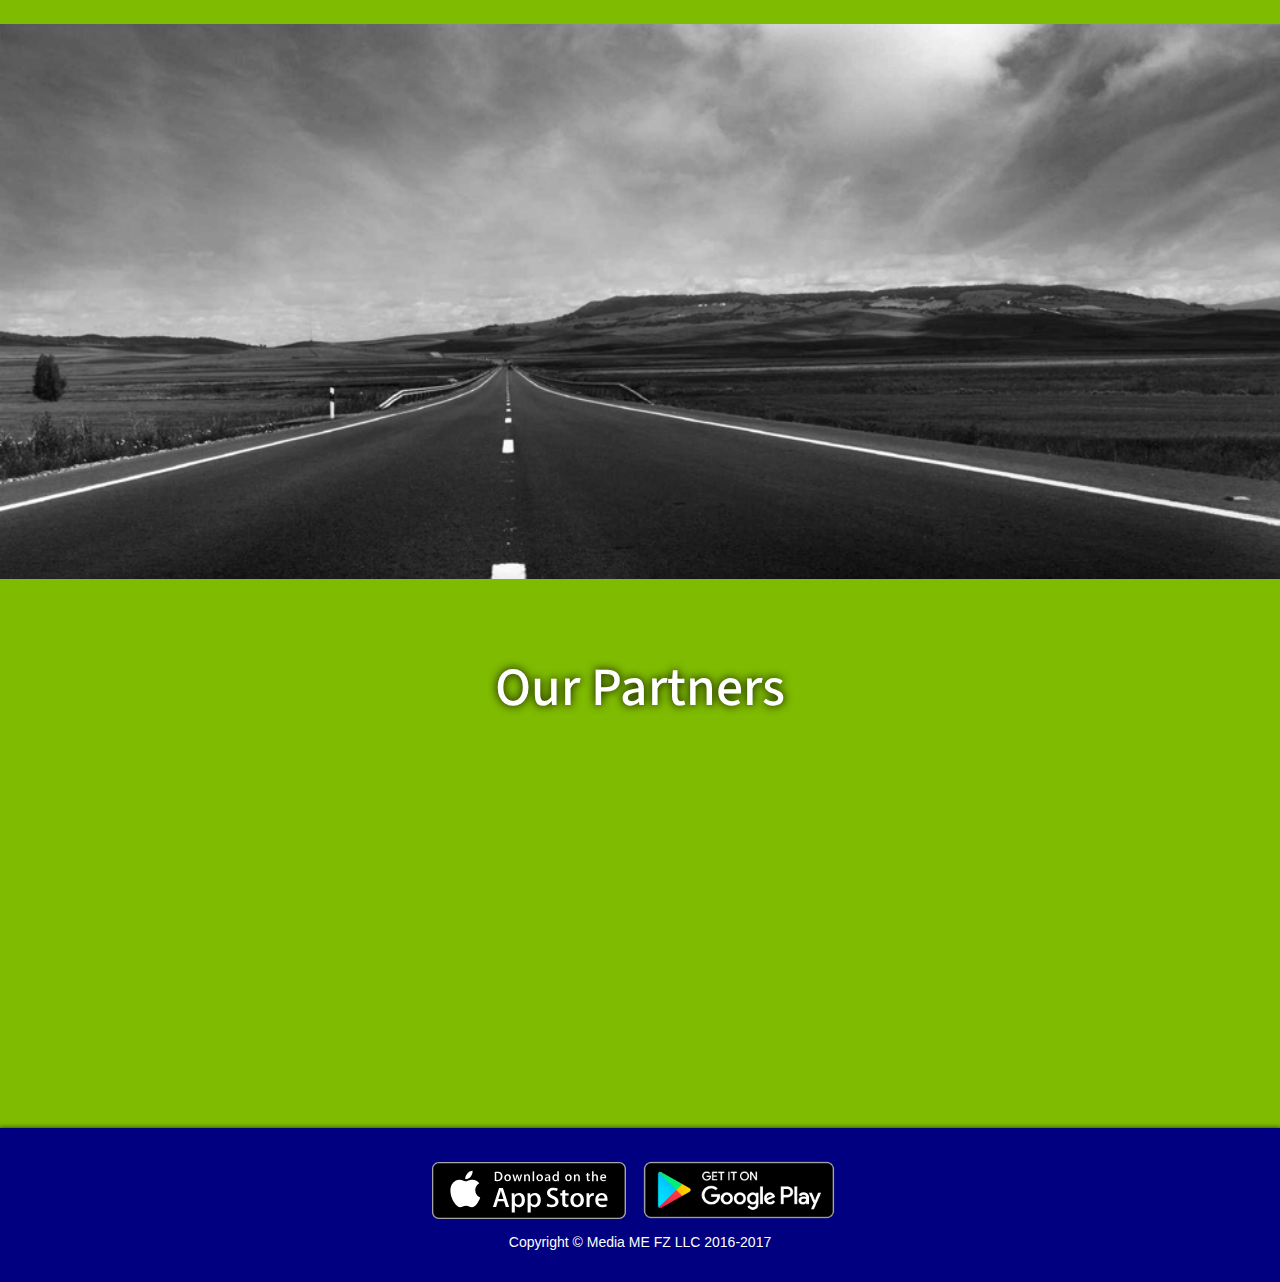
==== commit 4838bc19: "added google badge in arabic" ====
--- a/index.html
+++ b/index.html
@@ -21,6 +21,16 @@
     <script type="text/javascript" src="js/bootstrap.min.js"></script>
     <script src="js/scrollreveal.min.js" type="text/javascript"></script>
     <script type="text/javascript" src="js/script.js"></script>
+    <script>
+      (function(i,s,o,g,r,a,m){i['GoogleAnalyticsObject']=r;i[r]=i[r]||function(){
+      (i[r].q=i[r].q||[]).push(arguments)},i[r].l=1*new Date();a=s.createElement(o),
+      m=s.getElementsByTagName(o)[0];a.async=1;a.src=g;m.parentNode.insertBefore(a,m)
+      })(window,document,'script','https://www.google-analytics.com/analytics.js','ga');
+
+      ga('create', 'UA-88104677-1', 'auto');
+      ga('send', 'pageview');
+
+    </script>
     <style type="text/css">
       .spin_loader {
           position: fixed;
@@ -428,7 +438,7 @@
                 <div class="app_badge">
                   <span>
                     <img src="image/apple.svg" width="30%">
-                    <img src="image/gbad.png" width="35%">
+                    <a href='https://play.google.com/store/apps/details?id=com.awesomists.lap5mobileapp&hl=en&utm_source=global_co&utm_medium=prtnr&utm_content=Mar2515&utm_campaign=PartBadge&pcampaignid=MKT-Other-global-all-co-prtnr-py-PartBadge-Mar2515-1' target='_blank'><img src="image/gbad.png" width="35%"></a>
                   </span>
                 </div>
               </div>
@@ -550,7 +560,7 @@
             <div class="footer_app_badge">
               <span>
                 <img id="apple_badge" src="image/apple.svg" >
-                <img id="android_badge" src="image/gbad.png">
+                <a href='https://play.google.com/store/apps/details?id=com.awesomists.lap5mobileapp&hl=en&utm_source=global_co&utm_medium=prtnr&utm_content=Mar2515&utm_campaign=PartBadge&pcampaignid=MKT-Other-global-all-co-prtnr-py-PartBadge-Mar2515-1' target='_blank'><img id="android_badge" src="image/gbad.png"></a>
               </span>
             </div>
           </div>
--- a/css/main.css
+++ b/css/main.css
@@ -75,7 +75,7 @@
 }
 .lang_switch {
   position: fixed;
-  bottom: 30vh;
+  top: 12vh;
   background-color: red;
   border-bottom-left-radius: 4px;
   border-top-left-radius: 4px;
@@ -443,6 +443,9 @@
     /*margin: 0 auto;*/
     height: 85%;
   }
+  .lang_switch {
+    font-size: 16px;
+  }
   .container-fluid>.navbar-header {
     margin-right: 0px;
     margin-left: 0px; 
@@ -499,7 +502,7 @@
     margin-bottom: 5px;
   }
   .pros p {
-    font-size: 20px;
+    font-size: 17px;
   }
   #da h1{
     font-size: 40px;
